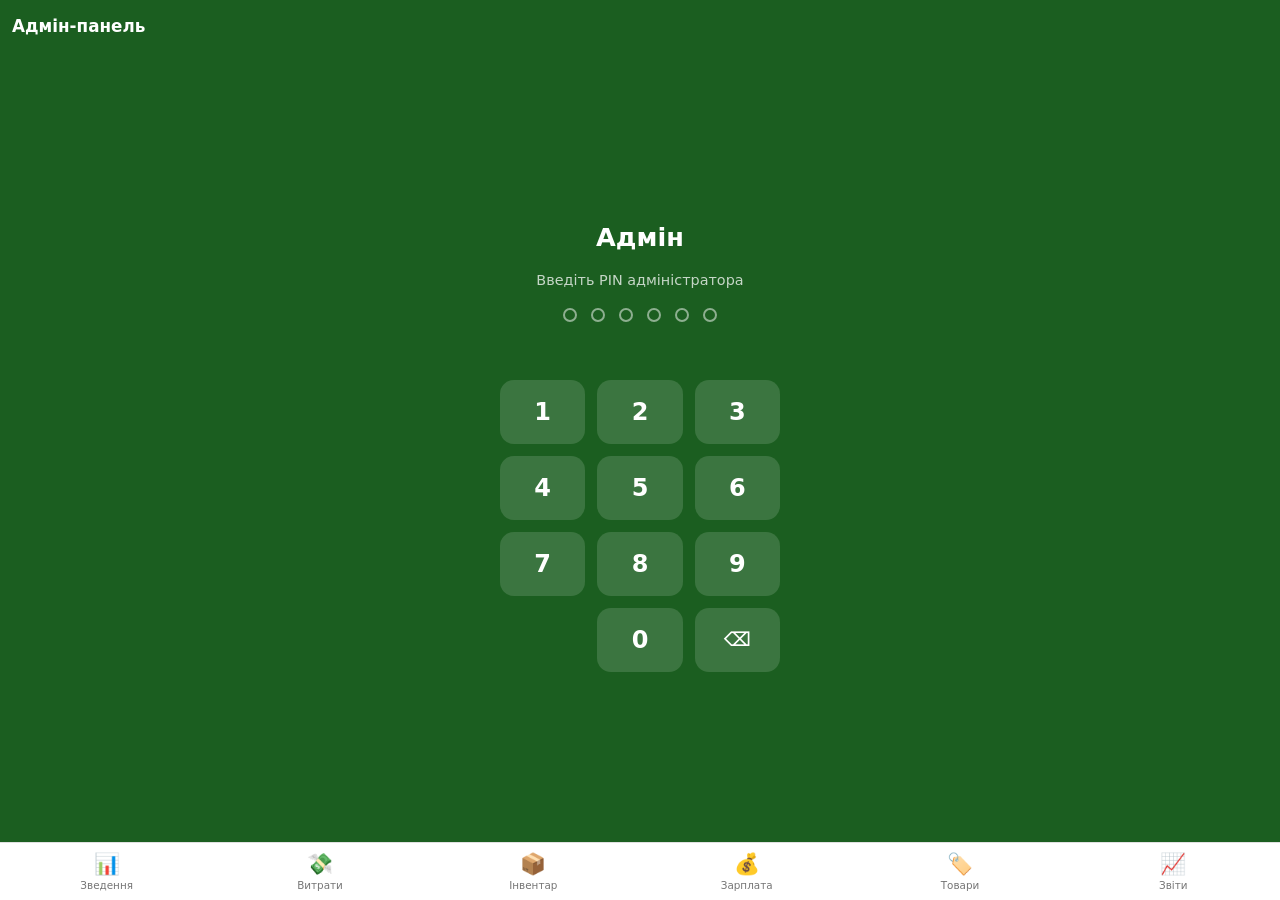
==== admin/index.html @ b3fe04d3 "Initial commit - Sales tracking PWA" ====
<!DOCTYPE html>
<html lang="uk">
<head>
  <meta charset="UTF-8">
  <meta name="viewport" content="width=device-width, initial-scale=1, viewport-fit=cover">
  <meta name="theme-color" content="#1B5E20">
  <meta name="mobile-web-app-capable" content="yes">
  <meta name="apple-mobile-web-app-capable" content="yes">
  <meta name="apple-mobile-web-app-status-bar-style" content="black-translucent">
  <title>Адмін — Облік продажів</title>
  <link rel="manifest" href="manifest.json">
  <link rel="stylesheet" href="css/main.css">
</head>
<body>

<div id="app">

  <!-- ═══ HEADER ══════════════════════════════════════════════════════════ -->
  <header class="app-header">
    <span class="header-title">Адмін-панель</span>
    <button id="btn-logout" class="btn-header" hidden>Вийти</button>
  </header>

  <!-- ═══ MAIN ════════════════════════════════════════════════════════════ -->
  <main class="app-main">

    <!-- ─── SCREEN: LOGIN ─────────────────────────────────────────────── -->
    <div id="screen-login" class="screen is-active">
      <div class="login-logo">Адмін</div>
      <p class="login-prompt">Введіть PIN адміністратора</p>
      <div class="pin-dots">
        <div class="pin-dot"></div>
        <div class="pin-dot"></div>
        <div class="pin-dot"></div>
        <div class="pin-dot"></div>
        <div class="pin-dot"></div>
        <div class="pin-dot"></div>
      </div>
      <p id="login-error" class="login-error" role="alert"></p>
      <div class="pin-keyboard" role="group" aria-label="Цифрова клавіатура">
        <button class="pin-key" data-value="1">1</button>
        <button class="pin-key" data-value="2">2</button>
        <button class="pin-key" data-value="3">3</button>
        <button class="pin-key" data-value="4">4</button>
        <button class="pin-key" data-value="5">5</button>
        <button class="pin-key" data-value="6">6</button>
        <button class="pin-key" data-value="7">7</button>
        <button class="pin-key" data-value="8">8</button>
        <button class="pin-key" data-value="9">9</button>
        <button class="pin-key pin-key--empty" aria-hidden="true" tabindex="-1"></button>
        <button class="pin-key" data-value="0">0</button>
        <button class="pin-key pin-key--backspace" data-value="del" aria-label="Видалити">⌫</button>
      </div>
    </div>

    <!-- ─── SCREEN: DASHBOARD ──────────────────────────────────────────── -->
    <div id="screen-dashboard" class="screen">
      <div class="screen-content">

        <!-- Алерти — показуються тільки якщо є -->
        <section id="dash-alerts" hidden>
          <div class="section-title">Увага</div>
          <div id="dash-alert-list" class="flex flex-col gap-sm"></div>
        </section>

        <!-- KPI сьогодні -->
        <div class="section-title">Сьогодні</div>
        <div id="dash-kpi" class="flex flex-col gap"></div>

      </div>
    </div>

    <!-- ─── SCREEN: EXPENSES ───────────────────────────────────────────── -->
    <div id="screen-expenses" class="screen">
      <div class="screen-content">
        <div class="section-title">Витрати на затвердження</div>
        <div id="expenses-list" class="flex flex-col gap"></div>
      </div>
    </div>

    <!-- ─── SCREEN: INVENTORY ──────────────────────────────────────────── -->
    <div id="screen-inventory" class="screen">
      <div class="screen-content">
        <div class="section-title">Інвентаризації</div>
        <div id="inventory-list" class="flex flex-col gap"></div>
      </div>
    </div>

    <!-- ─── SCREEN: SALARY ─────────────────────────────────────────────── -->
    <div id="screen-salary" class="screen">
      <div class="screen-content">
        <div class="section-title">Зарплата</div>
        <div id="salary-list" class="flex flex-col gap"></div>
      </div>
    </div>

    <!-- ─── SCREEN: PRODUCTS ───────────────────────────────────────────── -->
    <div id="screen-products" class="screen">

      <!-- Нові товари від касира (вгорі) -->
      <section id="new-products-section" hidden>
        <div class="section-title">Нові товари від касира</div>
        <div id="new-products-list" class="flex flex-col gap" style="padding:0 var(--gap) var(--gap)"></div>
      </section>

      <!-- Пошук всіх товарів -->
      <div class="section-title">Всі товари</div>
      <div style="padding:0 var(--gap) var(--gap)">
        <input id="product-search"
               class="form-input"
               type="search"
               placeholder="Пошук за назвою або штрихкодом"
               autocomplete="off">
      </div>
      <div id="product-list"></div>
    </div>

    <!-- ─── SCREEN: REPORTS ────────────────────────────────────────────── -->
    <div id="screen-reports" class="screen">

      <!-- Фільтр -->
      <form id="report-filter-form" class="filter-form" novalidate>
        <div class="form-group">
          <label class="form-label" for="rep-shop">Магазин</label>
          <select id="rep-shop" class="form-select">
            <option value="all">Обидва</option>
            <option value="shop_1">Магазин №1</option>
            <option value="shop_2">Магазин №2</option>
          </select>
        </div>
        <div class="form-group">
          <label class="form-label" for="rep-date-from">З дати</label>
          <input id="rep-date-from" class="form-input" type="date" required>
        </div>
        <div class="form-group">
          <label class="form-label" for="rep-date-to">По дату</label>
          <input id="rep-date-to" class="form-input" type="date" required>
        </div>
        <button type="submit" class="btn btn--primary" style="align-self:flex-end">Показати</button>
      </form>

      <!-- Підсумок та таблиця змін -->
      <div id="report-container" class="screen-content" style="padding-top:0"></div>
    </div>

  </main>

  <!-- ═══ BOTTOM NAV ══════════════════════════════════════════════════════ -->
  <nav id="admin-nav" hidden role="navigation" aria-label="Навігація">
    <button class="nav-tab" data-screen="dashboard">
      <span class="nav-tab__icon">📊</span>
      <span>Зведення</span>
    </button>
    <button class="nav-tab" data-screen="expenses">
      <span class="nav-tab__icon">💸</span>
      <span>Витрати</span>
    </button>
    <button class="nav-tab" data-screen="inventory">
      <span class="nav-tab__icon">📦</span>
      <span>Інвентар</span>
    </button>
    <button class="nav-tab" data-screen="salary">
      <span class="nav-tab__icon">💰</span>
      <span>Зарплата</span>
    </button>
    <button class="nav-tab" data-screen="products">
      <span class="nav-tab__icon">🏷️</span>
      <span>Товари</span>
    </button>
    <button class="nav-tab" data-screen="reports">
      <span class="nav-tab__icon">📈</span>
      <span>Звіти</span>
    </button>
  </nav>

</div><!-- /#app -->

<script type="module" src="js/app.js"></script>
<script>
  if ('serviceWorker' in navigator) {
    navigator.serviceWorker.register('./sw.js');
  }
</script>
</body>
</html>
---- admin/css/main.css ----
/* ═══════════════════════════════════════════════════════════════════════════
   admin/css/main.css — адмін-панель
   Mobile-first. Orientation: any (portrait + landscape).
   ══════════════════════════════════════════════════════════════════════════ */

/* ─── Variables ──────────────────────────────────────────────────────────── */
:root {
  --c-primary:     #1B5E20;
  --c-primary-d:   #0A3D0A;
  --c-primary-l:   #2E7D32;
  --c-success:     #2E7D32;
  --c-warning:     #E65100;
  --c-danger:      #C62828;
  --c-info:        #1565C0;

  --c-surface:     #FFFFFF;
  --c-surface-alt: #F5F5F5;
  --c-border:      #E0E0E0;
  --c-text:        #212121;
  --c-muted:       #757575;

  --r:             8px;
  --r-lg:          14px;
  --r-full:        9999px;

  --touch:         48px;
  --gap:           12px;
  --gap-lg:        20px;
  --gap-sm:        8px;

  --header-h:      52px;
  --nav-h:         58px;

  --shadow-sm: 0 1px 3px rgba(0,0,0,.1);
  --shadow:    0 2px 6px rgba(0,0,0,.14);

  --font: 'Roboto', system-ui, -apple-system, 'Segoe UI', sans-serif;
  --t:    180ms ease;
}

/* ─── Reset ──────────────────────────────────────────────────────────────── */
*, *::before, *::after { box-sizing: border-box; margin: 0; padding: 0; -webkit-tap-highlight-color: transparent; }
html { height: 100%; font-size: 16px; }
body { min-height: 100%; font-family: var(--font); color: var(--c-text); background: var(--c-surface-alt); overscroll-behavior: none; }
input, select, textarea { user-select: auto; -webkit-user-select: auto; }

/* ═══════════════════════════════════════════════════════════════════════════
   APP SHELL
   ═══════════════════════════════════════════════════════════════════════════ */
#app {
  display: flex;
  flex-direction: column;
  height: 100dvh;
  overflow: hidden;
}

/* ─── Header ─────────────────────────────────────────────────────────────── */
.app-header {
  flex-shrink: 0;
  height: var(--header-h);
  background: var(--c-primary);
  color: #fff;
  display: flex;
  align-items: center;
  padding: 0 var(--gap);
  gap: var(--gap);
  box-shadow: var(--shadow-sm);
}

.header-title {
  font-size: 1.05rem;
  font-weight: 700;
  flex: 1;
}

.btn-header {
  height: 36px;
  padding: 0 14px;
  border-radius: var(--r);
  border: 1.5px solid rgba(255,255,255,.4);
  background: transparent;
  color: #fff;
  font-size: .85rem;
  font-family: var(--font);
  cursor: pointer;
  white-space: nowrap;
  transition: background var(--t);
}
.btn-header:active { background: rgba(255,255,255,.15); }

/* ─── Main ───────────────────────────────────────────────────────────────── */
.app-main {
  flex: 1;
  position: relative;
  overflow: hidden;
}

/* ─── Bottom nav ─────────────────────────────────────────────────────────── */
#admin-nav {
  flex-shrink: 0;
  height: var(--nav-h);
  background: var(--c-surface);
  border-top: 1px solid var(--c-border);
  display: flex;
  overflow-x: auto;
  scrollbar-width: none;
  padding-bottom: env(safe-area-inset-bottom, 0);
}
#admin-nav::-webkit-scrollbar { display: none; }

.nav-tab {
  flex: 1;
  min-width: 64px;
  display: flex;
  flex-direction: column;
  align-items: center;
  justify-content: center;
  gap: 3px;
  border: none;
  background: transparent;
  cursor: pointer;
  font-family: var(--font);
  color: var(--c-muted);
  font-size: .65rem;
  padding: 6px 4px;
  transition: color var(--t), background var(--t);
  white-space: nowrap;
}
.nav-tab:active        { background: var(--c-surface-alt); }
.nav-tab.is-active     { color: var(--c-primary); }
.nav-tab__icon         { font-size: 1.3rem; }
.nav-tab.is-active .nav-tab__icon { filter: none; }

/* ═══════════════════════════════════════════════════════════════════════════
   SCREENS
   ═══════════════════════════════════════════════════════════════════════════ */
.screen {
  position: absolute;
  inset: 0;
  display: none;
  flex-direction: column;
  overflow-y: auto;
  -webkit-overflow-scrolling: touch;
  background: var(--c-surface-alt);
}
.screen.is-active { display: flex; }

/* Login — full green background */
#screen-login {
  background: var(--c-primary);
  align-items: center;
  justify-content: center;
  gap: var(--gap-lg);
  padding: var(--gap-lg);
}

.login-logo   { color: #fff; font-size: 1.6rem; font-weight: 800; text-align: center; }
.login-prompt { color: rgba(255,255,255,.75); font-size: .9rem; text-align: center; }
.login-error  { color: #FFCDD2; font-size: .9rem; text-align: center; min-height: 1.2em; }

/* PIN dots */
.pin-dots { display: flex; gap: 14px; justify-content: center; }
.pin-dot  { width: 14px; height: 14px; border-radius: 50%; border: 2px solid rgba(255,255,255,.5); transition: background var(--t); }
.pin-dot.filled { background: #fff; border-color: #fff; }

/* PIN keyboard */
.pin-keyboard {
  display: grid;
  grid-template-columns: repeat(3, 1fr);
  gap: var(--gap);
  width: 100%;
  max-width: 280px;
}
.pin-key { display: flex; align-items: center; justify-content: center; height: 64px; border-radius: var(--r-lg); background: rgba(255,255,255,.14); border: none; color: #fff; font-size: 1.5rem; font-weight: 600; font-family: var(--font); cursor: pointer; transition: background var(--t); }
.pin-key:active          { background: rgba(255,255,255,.3); }
.pin-key--backspace      { font-size: 1.2rem; }
.pin-key--empty          { background: transparent !important; pointer-events: none; }
.pin-key:disabled        { opacity: .5; pointer-events: none; }

/* Screen content area */
.screen-content {
  padding: var(--gap);
  display: flex;
  flex-direction: column;
  gap: var(--gap);
  max-width: 640px;
  margin: 0 auto;
  width: 100%;
}

/* ═══════════════════════════════════════════════════════════════════════════
   LOADING
   ═══════════════════════════════════════════════════════════════════════════ */
.screen-spinner {
  position: sticky;
  top: 0;
  z-index: 10;
  display: flex;
  justify-content: center;
  padding: var(--gap);
  background: var(--c-surface-alt);
}
.spinner { width: 28px; height: 28px; border: 3px solid rgba(0,0,0,.1); border-top-color: var(--c-primary); border-radius: 50%; animation: spin .7s linear infinite; }
@keyframes spin { to { transform: rotate(360deg); } }

/* ═══════════════════════════════════════════════════════════════════════════
   TOAST
   ═══════════════════════════════════════════════════════════════════════════ */
.admin-toast {
  position: fixed;
  bottom: calc(var(--nav-h) + 12px);
  left: 50%;
  transform: translateX(-50%);
  z-index: 2000;
  padding: 12px 20px;
  border-radius: var(--r-full);
  font-size: .9rem;
  font-weight: 500;
  white-space: nowrap;
  box-shadow: var(--shadow);
  animation: toast-in .2s ease;
}
@keyframes toast-in { from { opacity:0; transform:translateX(-50%) translateY(8px); } to { opacity:1; transform:translateX(-50%) translateY(0); } }
.admin-toast--info    { background: #1565C0; color: #fff; }
.admin-toast--success { background: var(--c-success); color: #fff; }
.admin-toast--warning { background: var(--c-warning); color: #fff; }
.admin-toast--error   { background: var(--c-danger);  color: #fff; }

/* ═══════════════════════════════════════════════════════════════════════════
   ALERT CARDS (Dashboard)
   ═══════════════════════════════════════════════════════════════════════════ */
.alert-card {
  padding: var(--gap);
  border-radius: var(--r);
  font-size: .9rem;
  font-weight: 500;
  line-height: 1.4;
}
.alert-card--danger  { background: #FFEBEE; border-left: 4px solid var(--c-danger);  color: #B71C1C; }
.alert-card--warning { background: #FFF3E0; border-left: 4px solid #FF8F00;           color: #BF360C; }

/* ═══════════════════════════════════════════════════════════════════════════
   KPI CARDS
   ═══════════════════════════════════════════════════════════════════════════ */
.card { background: var(--c-surface); border-radius: var(--r); box-shadow: var(--shadow-sm); overflow: hidden; }

.kpi-summary { padding: var(--gap); display: flex; flex-direction: column; gap: var(--gap-sm); }

.shop-kpi-card { padding: var(--gap); display: flex; flex-direction: column; gap: var(--gap-sm); }
.shop-kpi-header {
  font-size: 1rem;
  font-weight: 700;
  color: var(--c-primary);
  padding-bottom: var(--gap-sm);
  border-bottom: 1px solid var(--c-border);
  margin-bottom: 2px;
}

.kpi-row {
  display: flex;
  justify-content: space-between;
  align-items: center;
  padding: 3px 0;
}
.kpi-row--diff { margin-top: var(--gap-sm); padding-top: var(--gap-sm); border-top: 1px dashed var(--c-border); }

.kpi-label       { font-size: .83rem; color: var(--c-muted); }
.kpi-value       { font-size: .95rem; }
.kpi-value--main { font-size: 1.3rem; font-weight: 800; }
.kpi-value--profit { font-size: 1.1rem; font-weight: 700; color: var(--c-success); }

/* ═══════════════════════════════════════════════════════════════════════════
   BADGES
   ═══════════════════════════════════════════════════════════════════════════ */
.badge {
  display: inline-flex;
  align-items: center;
  padding: 3px 10px;
  border-radius: var(--r-full);
  font-size: .75rem;
  font-weight: 600;
  white-space: nowrap;
}
.badge--neutral { background: #ECEFF1; color: #546E7A; }
.badge--warning { background: #FFF3E0; color: var(--c-warning); border: 1px solid #FFB74D; }
.badge--danger  { background: #FFEBEE; color: var(--c-danger);  border: 1px solid #EF9A9A; }

/* ═══════════════════════════════════════════════════════════════════════════
   LIST CARDS (Expenses, Inventory, Salary)
   ═══════════════════════════════════════════════════════════════════════════ */
.list-card {
  background: var(--c-surface);
  border-radius: var(--r);
  box-shadow: var(--shadow-sm);
  overflow: hidden;
  display: flex;
  flex-direction: column;
  gap: var(--gap-sm);
  padding: var(--gap);
  transition: opacity var(--t), transform .2s;
}
.list-card--done     { opacity: .4; pointer-events: none; transform: scale(.98); }
.list-card--rejected { opacity: .35; pointer-events: none; }

.list-card__header  { display: flex; align-items: center; justify-content: space-between; gap: var(--gap-sm); }
.list-card__title   { font-size: .95rem; font-weight: 600; }
.list-card__amount  { font-size: 1.1rem; }
.list-card__desc    { line-height: 1.4; }
.list-card__time    { white-space: nowrap; }
.list-card__actions { display: flex; gap: var(--gap-sm); margin-top: var(--gap-sm); }
.list-card__actions .btn { flex: 1; }

/* ═══════════════════════════════════════════════════════════════════════════
   SALARY
   ═══════════════════════════════════════════════════════════════════════════ */
.salary-name { font-size: 1rem; }
.salary-grid { display: flex; flex-direction: column; gap: 4px; }
.salary-row  { display: flex; justify-content: space-between; align-items: center; }

.salary-pay-form {
  display: flex;
  gap: var(--gap-sm);
  margin-top: var(--gap-sm);
  padding-top: var(--gap-sm);
  border-top: 1px solid var(--c-border);
}
.salary-pay-form input { flex: 1; }

/* ═══════════════════════════════════════════════════════════════════════════
   INVENTORY TABLE
   ═══════════════════════════════════════════════════════════════════════════ */
.inv-table {
  width: 100%;
  border-collapse: collapse;
  font-size: .85rem;
}
.inv-table th, .inv-table td {
  padding: 8px var(--gap-sm);
  border-bottom: 1px solid var(--c-border);
  text-align: left;
}
.inv-table th { font-size: .75rem; font-weight: 700; color: var(--c-muted); text-transform: uppercase; letter-spacing: .4px; }

/* ═══════════════════════════════════════════════════════════════════════════
   PRODUCTS
   ═══════════════════════════════════════════════════════════════════════════ */
.product-row {
  display: flex;
  align-items: center;
  gap: var(--gap-sm);
  padding: 10px var(--gap);
  background: var(--c-surface);
  border-bottom: 1px solid var(--c-border);
  flex-wrap: wrap;
}
.product-row__info  { flex: 1; min-width: 0; display: flex; flex-direction: column; gap: 2px; }
.product-row__name  { font-size: .9rem; font-weight: 600; overflow: hidden; text-overflow: ellipsis; white-space: nowrap; }
.product-row__price { white-space: nowrap; font-weight: 700; color: var(--c-primary); }

.edit-form  { padding-top: var(--gap-sm); border-top: 1px solid var(--c-border); margin-top: var(--gap-sm); width: 100%; }
.edit-grid  { display: grid; grid-template-columns: 1fr 1fr; gap: var(--gap-sm); margin-bottom: var(--gap-sm); }

/* ═══════════════════════════════════════════════════════════════════════════
   REPORTS TABLE
   ═══════════════════════════════════════════════════════════════════════════ */
.table-wrap {
  overflow-x: auto;
  -webkit-overflow-scrolling: touch;
  border-radius: var(--r);
  box-shadow: var(--shadow-sm);
}
.report-table {
  width: 100%;
  border-collapse: collapse;
  background: var(--c-surface);
  font-size: .82rem;
  min-width: 640px;
}
.report-table th, .report-table td {
  padding: 10px var(--gap-sm);
  border-bottom: 1px solid var(--c-border);
  white-space: nowrap;
}
.report-table thead th {
  background: var(--c-surface-alt);
  font-size: .72rem;
  font-weight: 700;
  color: var(--c-muted);
  text-transform: uppercase;
  letter-spacing: .4px;
  position: sticky;
  top: 0;
  z-index: 1;
}

/* Filter form */
.filter-form {
  display: flex;
  flex-wrap: wrap;
  gap: var(--gap-sm);
  padding: var(--gap);
  background: var(--c-surface);
  border-bottom: 1px solid var(--c-border);
  align-items: flex-end;
}
.filter-form .form-group { flex: 1; min-width: 140px; }

/* ═══════════════════════════════════════════════════════════════════════════
   BUTTONS
   ═══════════════════════════════════════════════════════════════════════════ */
.btn {
  display: inline-flex; align-items: center; justify-content: center; gap: 6px;
  height: var(--touch); padding: 0 18px; border-radius: var(--r);
  border: none; font-size: .95rem; font-weight: 600; font-family: var(--font);
  cursor: pointer; transition: background var(--t), transform .1s; white-space: nowrap;
}
.btn:active   { transform: scale(.96); }
.btn:disabled { opacity: .45; pointer-events: none; }
.btn--primary { background: var(--c-primary); color: #fff; }
.btn--primary:active { background: var(--c-primary-d); }
.btn--success { background: var(--c-success); color: #fff; }
.btn--success:active { background: #1B5E20; }
.btn--danger  { background: var(--c-danger);  color: #fff; }
.btn--outline { background: transparent; border: 1.5px solid var(--c-border); color: var(--c-text); }
.btn--ghost   { background: transparent; color: var(--c-primary); }
.btn--full    { width: 100%; }
.btn--compact { height: 38px; padding: 0 14px; font-size: .875rem; }
.btn--large   { height: 54px; font-size: 1.05rem; }

/* ═══════════════════════════════════════════════════════════════════════════
   FORMS
   ═══════════════════════════════════════════════════════════════════════════ */
.form-group { display: flex; flex-direction: column; gap: 5px; }
.form-label { font-size: .75rem; font-weight: 700; color: var(--c-muted); text-transform: uppercase; letter-spacing: .4px; }
.form-input {
  height: var(--touch); padding: 0 14px;
  border: 1.5px solid var(--c-border); border-radius: var(--r);
  background: var(--c-surface); font-size: 1rem; color: var(--c-text);
  font-family: var(--font); width: 100%;
  -webkit-appearance: none; appearance: none;
  transition: border-color var(--t);
}
.form-input:focus { outline: none; border-color: var(--c-primary); }
.form-select {
  height: var(--touch); padding: 0 32px 0 14px;
  border: 1.5px solid var(--c-border); border-radius: var(--r);
  background-color: var(--c-surface);
  background-image: url("data:image/svg+xml,%3Csvg xmlns='http://www.w3.org/2000/svg' width='10' height='6'%3E%3Cpath fill='%23757575' d='M5 6L0 0h10z'/%3E%3C/svg%3E");
  background-repeat: no-repeat; background-position: right 12px center;
  font-size: 1rem; color: var(--c-text); font-family: var(--font); width: 100%;
  cursor: pointer; -webkit-appearance: none; appearance: none;
}
.form-select:focus { outline: none; border-color: var(--c-primary); }

/* ═══════════════════════════════════════════════════════════════════════════
   SECTION HEADERS
   ═══════════════════════════════════════════════════════════════════════════ */
.section-title {
  font-size: .8rem;
  font-weight: 700;
  color: var(--c-muted);
  text-transform: uppercase;
  letter-spacing: .6px;
  padding: var(--gap) var(--gap) 4px;
}

/* ═══════════════════════════════════════════════════════════════════════════
   EMPTY STATE
   ═══════════════════════════════════════════════════════════════════════════ */
.empty-state {
  text-align: center;
  color: var(--c-muted);
  padding: 48px var(--gap);
  font-size: .95rem;
}

/* ═══════════════════════════════════════════════════════════════════════════
   UTILITIES
   ═══════════════════════════════════════════════════════════════════════════ */
.flex          { display: flex; }
.flex-col      { flex-direction: column; }
.flex-1        { flex: 1; }
.flex-wrap     { flex-wrap: wrap; }
.items-center  { align-items: center; }
.justify-between { justify-content: space-between; }
.gap-sm        { gap: var(--gap-sm); }
.gap           { gap: var(--gap); }
.p             { padding: var(--gap); }
.w-full        { width: 100%; }
.text-right    { text-align: right; }
.text-center   { text-align: center; }
.text-muted    { color: var(--c-muted); }
.text-danger   { color: var(--c-danger); }
.text-success  { color: var(--c-success); }
.text-warning  { color: var(--c-warning); }
.text-sm       { font-size: .875rem; }
.text-xs       { font-size: .75rem; }
.fw-600        { font-weight: 600; }
.fw-700        { font-weight: 700; }
.fw-bold       { font-weight: 700; }
.fw-800        { font-weight: 800; }
.text-xl       { font-size: 1.25rem; }

/* ═══════════════════════════════════════════════════════════════════════════
   iOS SAFE AREAS
   ═══════════════════════════════════════════════════════════════════════════ */
@supports (padding: env(safe-area-inset-bottom)) {
  .app-header { padding-top: env(safe-area-inset-top); height: calc(var(--header-h) + env(safe-area-inset-top)); }
  #admin-nav  { padding-bottom: env(safe-area-inset-bottom); height: calc(var(--nav-h) + env(safe-area-inset-bottom)); }
}
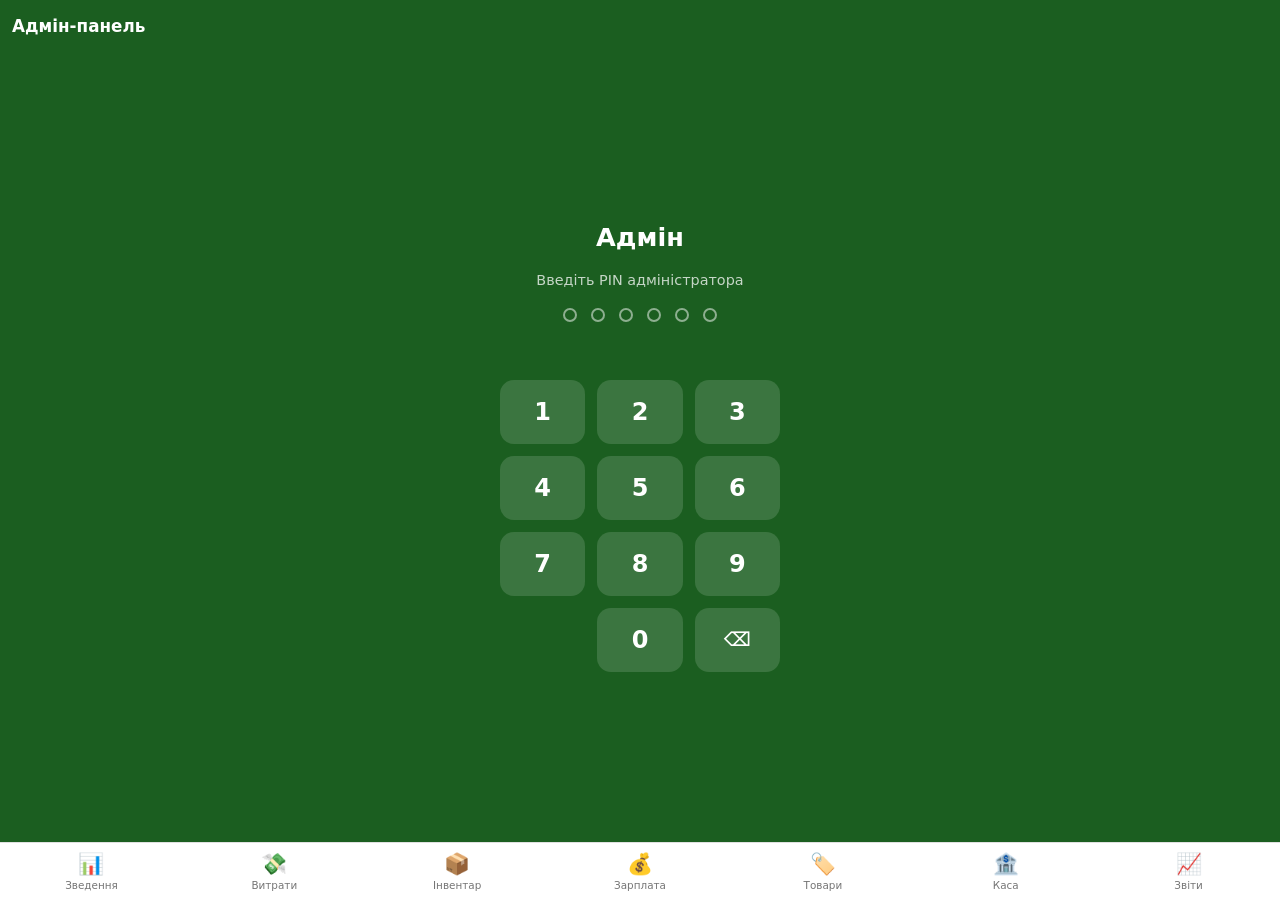
==== commit f4a0b1d3: "feat: Admin.gs + cash.js + 18 bug fixes + spinner/shopId fixes Session 2026-06-06 work (previously u" ====
--- a/admin/index.html
+++ b/admin/index.html
@@ -113,6 +113,77 @@
                autocomplete="off">
       </div>
       <div id="product-list"></div>
+    </div>
+
+    <!-- ─── SCREEN: CASH ─────────────────────────────────────────────── -->
+    <div id="screen-cash" class="screen">
+
+      <!-- Поточний баланс -->
+      <div style="padding:var(--gap);border-bottom:1px solid var(--border-color)">
+        <div class="section-title" style="margin-bottom:4px">Баланс каси</div>
+        <div id="cash-balance" class="cash-balance">—</div>
+      </div>
+
+      <!-- Форма нового запису -->
+      <div style="padding:var(--gap)">
+        <form id="cash-entry-form" novalidate>
+
+          <div style="display:flex;gap:var(--gap-sm);margin-bottom:var(--gap-sm)">
+            <div class="form-group" style="flex:1">
+              <label class="form-label" for="cash-type">Тип</label>
+              <select id="cash-type" class="form-select">
+                <option value="Прихід">Прихід</option>
+                <option value="Витрата">Витрата</option>
+              </select>
+            </div>
+            <div class="form-group" style="flex:1">
+              <label class="form-label" for="cash-payment">Оплата</label>
+              <select id="cash-payment" class="form-select">
+                <option value="Готівка">Готівка</option>
+                <option value="Безнал">Безнал</option>
+              </select>
+            </div>
+          </div>
+
+          <div style="display:flex;gap:var(--gap-sm);margin-bottom:var(--gap-sm)">
+            <div class="form-group" style="flex:1">
+              <label class="form-label" for="cash-amount">Сума (₴)</label>
+              <input id="cash-amount" class="form-input" type="number" step="0.01" min="0.01"
+                     placeholder="0.00" inputmode="decimal">
+            </div>
+            <div class="form-group" style="flex:1">
+              <label class="form-label" for="cash-shop">Магазин</label>
+              <select id="cash-shop" class="form-select">
+                <option value="КРЕС">КРЕС</option>
+                <option value="Киоск ринок">Киоск ринок</option>
+                <option value="Загальне">Загальне</option>
+              </select>
+            </div>
+          </div>
+
+          <div class="form-group" style="margin-bottom:var(--gap-sm)">
+            <label class="form-label">Категорія</label>
+            <div style="display:flex;gap:8px;align-items:center">
+              <select id="cash-category" class="form-select" style="flex:1"></select>
+              <button type="button" id="btn-add-cash-category"
+                      class="btn btn--outline btn--compact"
+                      title="Додати категорію">+</button>
+            </div>
+          </div>
+
+          <div class="form-group" style="margin-bottom:var(--gap)">
+            <label class="form-label" for="cash-desc">Опис</label>
+            <input id="cash-desc" class="form-input" type="text" placeholder="Необовʼязково">
+          </div>
+
+          <button type="submit" class="btn btn--primary" style="width:100%">Записати</button>
+        </form>
+      </div>
+
+      <!-- Журнал операцій -->
+      <div class="section-title" style="padding:0 var(--gap) var(--gap-sm)">Журнал</div>
+      <div id="cash-history" class="flex flex-col gap" style="padding:0 var(--gap) var(--gap)"></div>
+
     </div>
 
     <!-- ─── SCREEN: REPORTS ────────────────────────────────────────────── -->
@@ -167,6 +238,10 @@
       <span class="nav-tab__icon">🏷️</span>
       <span>Товари</span>
     </button>
+    <button class="nav-tab" data-screen="cash">
+      <span class="nav-tab__icon">🏦</span>
+      <span>Каса</span>
+    </button>
     <button class="nav-tab" data-screen="reports">
       <span class="nav-tab__icon">📈</span>
       <span>Звіти</span>
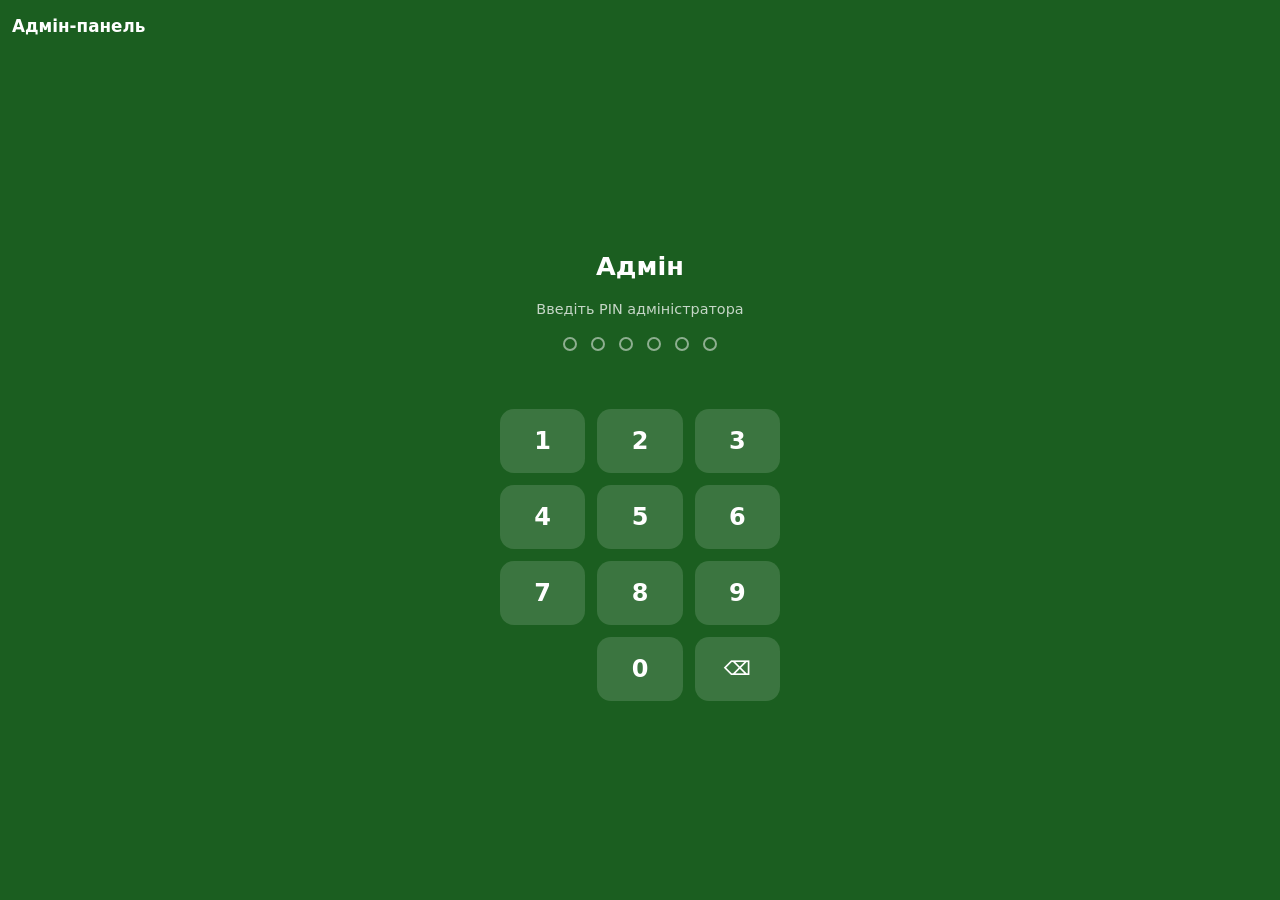
==== commit 17a73633: "feat: replace bottom tab bar with fullscreen home menu; fix iOS Safari login admin/js/app.js: - Add " ====
--- a/admin/index.html
+++ b/admin/index.html
@@ -17,6 +17,7 @@
 
   <!-- ═══ HEADER ══════════════════════════════════════════════════════════ -->
   <header class="app-header">
+    <button id="btn-back" class="btn-header" hidden>← Назад</button>
     <span class="header-title">Адмін-панель</span>
     <button id="btn-logout" class="btn-header" hidden>Вийти</button>
   </header>
@@ -53,6 +54,72 @@
       </div>
     </div>
 
+    <!-- ─── SCREEN: HOME ────────────────────────────────────────────────── -->
+    <div id="screen-home" class="screen">
+      <div class="home-grid">
+
+        <button class="home-card" data-screen="dashboard">
+          <svg class="home-card__icon" viewBox="0 0 24 24" fill="none" stroke="currentColor" stroke-width="2" stroke-linecap="round" stroke-linejoin="round" aria-hidden="true">
+            <rect x="3" y="12" width="4" height="8" rx="1"/><rect x="9" y="8" width="4" height="12" rx="1"/><rect x="15" y="4" width="4" height="16" rx="1"/>
+          </svg>
+          <span>Зведення</span>
+        </button>
+
+        <button class="home-card" data-screen="expenses">
+          <svg class="home-card__icon" viewBox="0 0 24 24" fill="none" stroke="currentColor" stroke-width="2" stroke-linecap="round" stroke-linejoin="round" aria-hidden="true">
+            <path d="M5 21v-16a2 2 0 0 1 2-2h10a2 2 0 0 1 2 2v16l-3-2-2 2-2-2-2 2-2-2-3 2"/>
+            <path d="M14 8h-2.5a1.5 1.5 0 0 0 0 3h1a1.5 1.5 0 0 1 0 3h-2.5m2 0v1.5m0-9v1.5"/>
+          </svg>
+          <span>Витрати</span>
+        </button>
+
+        <button class="home-card" data-screen="inventory">
+          <svg class="home-card__icon" viewBox="0 0 24 24" fill="none" stroke="currentColor" stroke-width="2" stroke-linecap="round" stroke-linejoin="round" aria-hidden="true">
+            <path d="M12 3l8 4.5v9l-8 4.5-8-4.5v-9l8-4.5"/>
+            <path d="M12 12l8-4.5M12 12v9M12 12l-8-4.5M8 5.25l8 4.5"/>
+          </svg>
+          <span>Інвентар</span>
+        </button>
+
+        <button class="home-card" data-screen="salary">
+          <svg class="home-card__icon" viewBox="0 0 24 24" fill="none" stroke="currentColor" stroke-width="2" stroke-linecap="round" stroke-linejoin="round" aria-hidden="true">
+            <circle cx="12" cy="12" r="9"/>
+            <path d="M14.8 9a2 2 0 0 0-1.8-1h-2a2 2 0 1 0 0 4h2a2 2 0 1 1 0 4h-2a2 2 0 0 1-1.8-1"/>
+            <path d="M12 6v2m0 8v2"/>
+          </svg>
+          <span>Зарплата</span>
+        </button>
+
+        <button class="home-card" data-screen="products">
+          <svg class="home-card__icon" viewBox="0 0 24 24" fill="none" stroke="currentColor" stroke-width="2" stroke-linecap="round" stroke-linejoin="round" aria-hidden="true">
+            <path d="M4 7v-1a2 2 0 0 1 2-2h2M4 17v1a2 2 0 0 0 2 2h2M16 4h2a2 2 0 0 1 2 2v1M16 20h2a2 2 0 0 0 2-2v-1"/>
+            <line x1="5" y1="11" x2="5" y2="13"/><line x1="8" y1="11" x2="8" y2="13"/>
+            <line x1="11" y1="11" x2="11" y2="13"/><line x1="14" y1="11" x2="14" y2="13"/>
+            <line x1="17" y1="11" x2="17" y2="13"/><line x1="20" y1="11" x2="20" y2="13"/>
+          </svg>
+          <span>Товари</span>
+        </button>
+
+        <button class="home-card" data-screen="cash">
+          <svg class="home-card__icon" viewBox="0 0 24 24" fill="none" stroke="currentColor" stroke-width="2" stroke-linecap="round" stroke-linejoin="round" aria-hidden="true">
+            <path d="M3 21h18M3 7v1a3 3 0 0 0 6 0v-1m0 1a3 3 0 0 0 6 0v-1m0 1a3 3 0 0 0 6 0v-1H3l2-4h14l2 4"/>
+            <path d="M5 21v-10.15M19 21v-10.15M9 21v-4a2 2 0 0 1 2-2h2a2 2 0 0 1 2 2v4"/>
+          </svg>
+          <span>Каса</span>
+        </button>
+
+        <button class="home-card home-card--wide" data-screen="reports">
+          <svg class="home-card__icon" viewBox="0 0 24 24" fill="none" stroke="currentColor" stroke-width="2" stroke-linecap="round" stroke-linejoin="round" aria-hidden="true">
+            <path d="M14 3v4a1 1 0 0 0 1 1h4"/>
+            <path d="M17 21h-10a2 2 0 0 1-2-2v-14a2 2 0 0 1 2-2h7l5 5v11a2 2 0 0 1-2 2z"/>
+            <line x1="9" y1="17" x2="9" y2="12"/><line x1="12" y1="17" x2="12" y2="14"/><line x1="15" y1="17" x2="15" y2="16"/>
+          </svg>
+          <span>Звіти</span>
+        </button>
+
+      </div>
+    </div>
+
     <!-- ─── SCREEN: DASHBOARD ──────────────────────────────────────────── -->
     <div id="screen-dashboard" class="screen">
       <div class="screen-content">
@@ -183,6 +250,58 @@
       <!-- Журнал операцій -->
       <div class="section-title" style="padding:0 var(--gap) var(--gap-sm)">Журнал</div>
       <div id="cash-history" class="flex flex-col gap" style="padding:0 var(--gap) var(--gap)"></div>
+
+      <!-- ─── АДМІН ВИТРАТИ ─────────────────────────────────────────────── -->
+      <div style="border-top:1px solid var(--border-color);padding:var(--gap)">
+        <div class="section-title" style="margin-bottom:var(--gap-sm)">Адмін витрати</div>
+        <form id="admin-expense-form" novalidate>
+
+          <div style="display:flex;gap:var(--gap-sm);margin-bottom:var(--gap-sm)">
+            <div class="form-group" style="flex:1">
+              <label class="form-label" for="exp-date">Дата</label>
+              <input id="exp-date" class="form-input" type="date" required>
+            </div>
+            <div class="form-group" style="flex:1">
+              <label class="form-label" for="exp-amount">Сума (₴)</label>
+              <input id="exp-amount" class="form-input" type="number" step="0.01" min="0.01"
+                     placeholder="0.00" inputmode="decimal">
+            </div>
+          </div>
+
+          <div style="display:flex;gap:var(--gap-sm);margin-bottom:var(--gap-sm)">
+            <div class="form-group" style="flex:1">
+              <label class="form-label" for="exp-category">Категорія</label>
+              <select id="exp-category" class="form-select">
+                <option value="Оренда">Оренда</option>
+                <option value="Податки">Податки</option>
+                <option value="Ліцензії">Ліцензії</option>
+                <option value="Комунальні">Комунальні</option>
+                <option value="Інше">Інше</option>
+              </select>
+            </div>
+            <div class="form-group" style="flex:1">
+              <label class="form-label" for="exp-shop">Магазин</label>
+              <select id="exp-shop" class="form-select">
+                <option value="all">Обидва</option>
+                <option value="SHOP_1">КРЕС</option>
+                <option value="SHOP_2">Киоск ринок</option>
+              </select>
+            </div>
+          </div>
+
+          <div class="form-group" style="margin-bottom:var(--gap)">
+            <label class="form-label" for="exp-desc">Опис</label>
+            <textarea id="exp-desc" class="form-input" rows="2"
+                      placeholder="Необовʼязково" style="resize:vertical"></textarea>
+          </div>
+
+          <button type="submit" class="btn btn--primary" style="width:100%">Записати витрату</button>
+        </form>
+      </div>
+
+      <!-- Список останніх адмін-витрат -->
+      <div class="section-title" style="padding:0 var(--gap) var(--gap-sm)">Останні витрати</div>
+      <div id="admin-expense-list" class="flex flex-col gap" style="padding:0 var(--gap) var(--gap)"></div>
 
     </div>
 
@@ -216,37 +335,6 @@
 
   </main>
 
-  <!-- ═══ BOTTOM NAV ══════════════════════════════════════════════════════ -->
-  <nav id="admin-nav" hidden role="navigation" aria-label="Навігація">
-    <button class="nav-tab" data-screen="dashboard">
-      <span class="nav-tab__icon">📊</span>
-      <span>Зведення</span>
-    </button>
-    <button class="nav-tab" data-screen="expenses">
-      <span class="nav-tab__icon">💸</span>
-      <span>Витрати</span>
-    </button>
-    <button class="nav-tab" data-screen="inventory">
-      <span class="nav-tab__icon">📦</span>
-      <span>Інвентар</span>
-    </button>
-    <button class="nav-tab" data-screen="salary">
-      <span class="nav-tab__icon">💰</span>
-      <span>Зарплата</span>
-    </button>
-    <button class="nav-tab" data-screen="products">
-      <span class="nav-tab__icon">🏷️</span>
-      <span>Товари</span>
-    </button>
-    <button class="nav-tab" data-screen="cash">
-      <span class="nav-tab__icon">🏦</span>
-      <span>Каса</span>
-    </button>
-    <button class="nav-tab" data-screen="reports">
-      <span class="nav-tab__icon">📈</span>
-      <span>Звіти</span>
-    </button>
-  </nav>
 
 </div><!-- /#app -->
 
--- a/admin/css/main.css
+++ b/admin/css/main.css
@@ -95,41 +95,54 @@
   overflow: hidden;
 }
 
-/* ─── Bottom nav ─────────────────────────────────────────────────────────── */
-#admin-nav {
-  flex-shrink: 0;
-  height: var(--nav-h);
-  background: var(--c-surface);
-  border-top: 1px solid var(--c-border);
-  display: flex;
-  overflow-x: auto;
-  scrollbar-width: none;
-  padding-bottom: env(safe-area-inset-bottom, 0);
-}
-#admin-nav::-webkit-scrollbar { display: none; }
-
-.nav-tab {
-  flex: 1;
-  min-width: 64px;
+/* ─── Home menu screen ───────────────────────────────────────────────────── */
+#screen-home {
+  background: #1a4a2e;
+  align-items: center;
+  justify-content: center;
+  padding: var(--gap);
+}
+
+.home-grid {
+  display: grid;
+  grid-template-columns: 1fr 1fr;
+  gap: var(--gap);
+  width: 100%;
+  max-width: 400px;
+}
+
+.home-card {
+  background: rgba(255,255,255,.12);
+  border: none;
+  border-radius: var(--r-lg);
+  padding: 24px 16px;
   display: flex;
   flex-direction: column;
   align-items: center;
-  justify-content: center;
-  gap: 3px;
-  border: none;
-  background: transparent;
+  gap: 10px;
   cursor: pointer;
   font-family: var(--font);
-  color: var(--c-muted);
-  font-size: .65rem;
-  padding: 6px 4px;
-  transition: color var(--t), background var(--t);
-  white-space: nowrap;
-}
-.nav-tab:active        { background: var(--c-surface-alt); }
-.nav-tab.is-active     { color: var(--c-primary); }
-.nav-tab__icon         { font-size: 1.3rem; }
-.nav-tab.is-active .nav-tab__icon { filter: none; }
+  color: #fff;
+  font-size: 15px;
+  font-weight: 600;
+  transition: background var(--t), transform .15s;
+  -webkit-tap-highlight-color: transparent;
+}
+.home-card:active {
+  background: rgba(255,255,255,.24);
+  transform: scale(.95);
+}
+.home-card--wide {
+  grid-column: 1 / -1;
+  flex-direction: row;
+  justify-content: center;
+  padding: 20px 16px;
+}
+.home-card__icon {
+  width: 40px;
+  height: 40px;
+  flex-shrink: 0;
+}
 
 /* ═══════════════════════════════════════════════════════════════════════════
    SCREENS
@@ -208,7 +221,7 @@
    ═══════════════════════════════════════════════════════════════════════════ */
 .admin-toast {
   position: fixed;
-  bottom: calc(var(--nav-h) + 12px);
+  bottom: calc(env(safe-area-inset-bottom, 0px) + 16px);
   left: 50%;
   transform: translateX(-50%);
   z-index: 2000;
@@ -504,7 +517,6 @@
 /* ═══════════════════════════════════════════════════════════════════════════
    iOS SAFE AREAS
    ═══════════════════════════════════════════════════════════════════════════ */
-@supports (padding: env(safe-area-inset-bottom)) {
+@supports (padding: env(safe-area-inset-top)) {
   .app-header { padding-top: env(safe-area-inset-top); height: calc(var(--header-h) + env(safe-area-inset-top)); }
-  #admin-nav  { padding-bottom: env(safe-area-inset-bottom); height: calc(var(--nav-h) + env(safe-area-inset-bottom)); }
-}
+}
